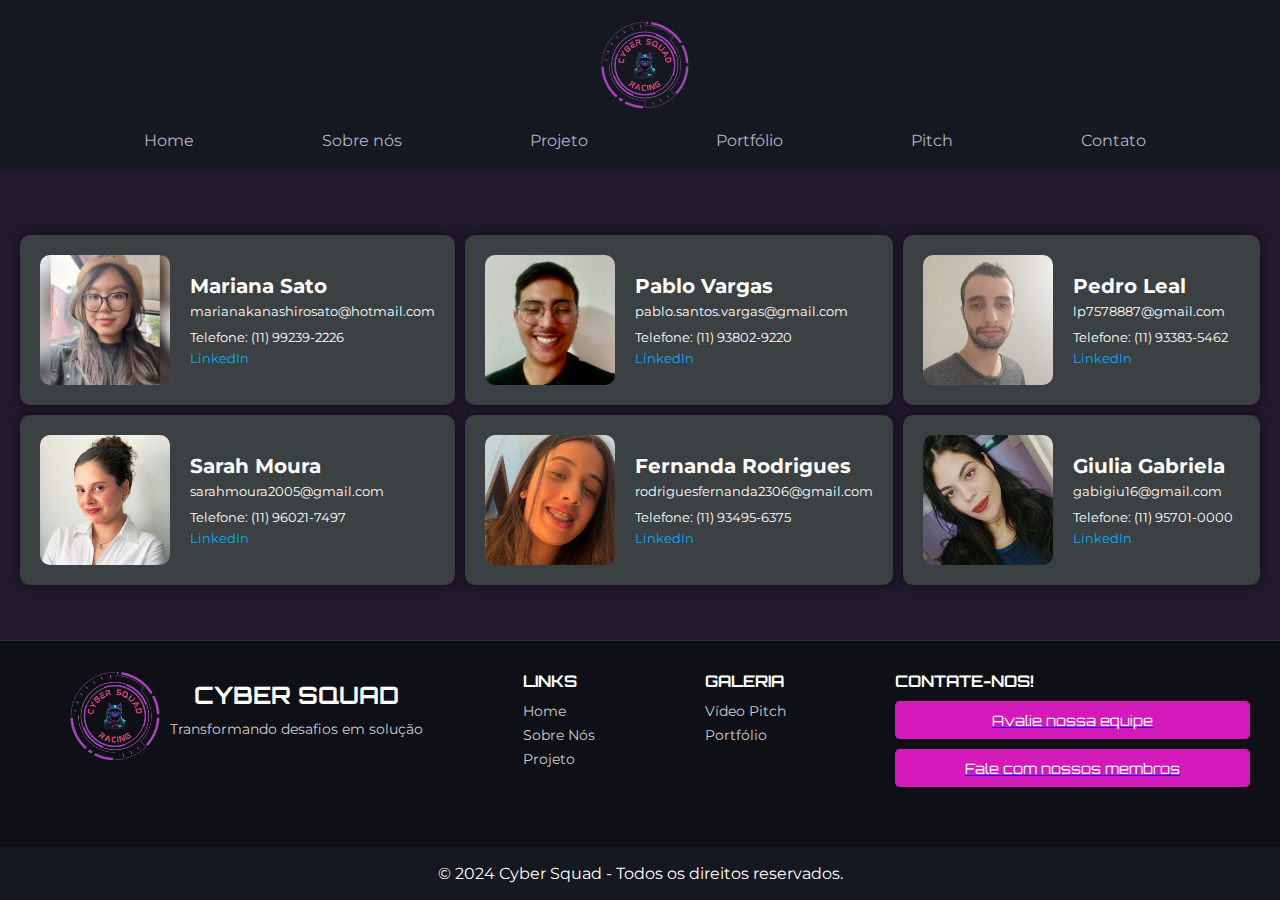
==== html/contato.html @ 94da69d6 "Adiciona arquivos corretos" ====
<!doctype html>
<html lang="pt-br">
  <head>
    <meta charset="UTF-8" />
    <meta name="viewport" content="width=device-width, initial-scale=1.0" />
    <title>Contato</title>
    <link rel="stylesheet" href="../css/projeto_main.css" />
    <link rel="stylesheet" href="../css/layout_contato/contato-page.css" />
    <link rel="stylesheet" href="../css/layout/nav_projeto.css">
  </head>
  <body>
    <header>
      <nav class="menu-nav">
        <div id="img-acima">
          <div class="cabecalho-logo">
            <a href="../index.html">
              <img
                src="../img/logo sem efeito.png"
                alt="Logo"
                id="cabecalho-logo"
              />
            </a>
          </div>
          <button id="menuToggle" class="menu-toggle">&#9776;</button>
          <ul class="menu-itens" id="menuItens">
            <li><a class="links negrito" href="../index.html">Home</a></li>
            <li><a class="links" href="../index.html#sobre-nos">Sobre nós</a></li>
            <li><a class="links" href="projeto.html">Projeto</a></li>
            <li><a class="links" href="">Portfólio</a></li>
            <li><a class="links" href="">Pitch</a></li>
            <li><a class="links" href="contato.html">Contato</a></li>
          </ul>
        </div>
      </nav>
    </header>

    <main>
      <div class="contato-grid">
        <div class="contato-item">
          <img src="../img/Mariana.png" alt="Pessoa 1" />
          <div class="info">
            <h2>Mariana Sato</h2>
            <p>marianakanashirosato@hotmail.com</p>
            <p>Telefone: (11) 99239-2226</p>
            <a href="https://br.linkedin.com/in/mariana-sato-9077882b3" target="_blank">LinkedIn</a>
          </div>
        </div>
        <div class="contato-item">
          <img src="../img/PabloPablo.jpeg" alt="Pessoa 2" />
          <div class="info">
            <h2>Pablo Vargas</h2>
            <p>pablo.santos.vargas@gmail.com</p>
            <p>Telefone: (11) 93802-9220</p>
            <a href="https://www.linkedin.com/in/pablo-vargas-231660249" target="_blank">LinkedIn</a>
          </div>
        </div>
        <div class="contato-item">
          <img src="../img/Leal.jpeg" alt="Pessoa 3" />
          <div class="info">
            <h2>Pedro Leal</h2>
            <p>lp7578887@gmail.com</p>
            <p>Telefone: (11) 93383-5462</p>
            <a href="https://www.linkedin.com/in/pedro-lieon-9461b0326" target="_blank">LinkedIn</a>
          </div>
        </div>
        <div class="contato-item">
          <img src="../img/Sarah.jpeg" alt="Pessoa 4" />
          <div class="info">
            <h2>Sarah Moura</h2>
            <p>sarahmoura2005@gmail.com</p>
            <p>Telefone: (11) 96021-7497</p>
            <a href="https://www.linkedin.com/in/sarah-moura-924756323" target="_blank">LinkedIn</a>
          </div>
        </div>
        <div class="contato-item">
          <img src="../img/Fernanda.jpeg" alt="Pessoa 5" />
          <div class="info">
            <h2>Fernanda Rodrigues</h2>
            <p>rodriguesfernanda2306@gmail.com</p>
            <p>Telefone: (11) 93495-6375</p>
            <a href="http://www.linkedin.com/in/fernanda-rodrigues-719aba339" target="_blank">LinkedIn</a>
          </div>
        </div>
        <div class="contato-item">
          <img src="../img/Giulia.jpeg" alt="Pessoa 6" />
          <div class="info">
            <h2>Giulia Gabriela</h2>
            <p>gabigiu16@gmail.com</p>
            <p>Telefone: (11) 95701-0000</p>
            <a href="https://www.linkedin.com/in/giulia-gabriela-silva-de-freitas-986679239" target="_blank">LinkedIn</a>
          </div>
        </div>
      </div>
    </main>

    <footer>
      <div class="footer-content">
        <div class="footer-logo">
          <img src="../img/logo sem efeito.png" alt="Logo Cyber Squad" />
          <div class="footer-logo-text">
            <h3>CYBER SQUAD</h3>
            <p class="footer-descricao">Transformando desafios em solução</p>
          </div>
        </div>
        <div class="footer-links">
          <h4>LINKS</h4>
          <ul>
            <li><a href="../index.html">Home</a></li>
            <li><a href="../index.html#sobre-nos">Sobre Nós</a></li>
            <li><a href="projeto.html">Projeto</a></li>
          </ul>
        </div>
        <div class="footer-gallery">
          <h4>GALERIA</h4>
          <ul>
            <li><a href="">Vídeo Pitch</a></li>
            <li><a href="">Portfólio</a></li>
          </ul>
        </div>
        <div class="footer-contact">
          <h4>CONTATE-NOS!</h4>
          <a href="https://forms.gle/Rp9c9bT3bnCxisiJ7" target="_blank">
            <button class="botao-contato">Avalie nossa equipe</button>
          </a>
          <a href="./contato.html">
            <button class="botao-contato">Fale com nossos membros</button>
          </a>        
        </div>
      </div>
      </div>
      <div class="footer-bottom">
        <p>&copy; 2024 Cyber Squad - Todos os direitos reservados.</p>
      </div>
    </footer>
    <script src="../js/menu.js"></script>
  </body>
</html>
---- css/projeto_main.css ----
@import "./layout/nav.css";
@import "./layout/header.css";
@import "./layout/footer.css";
@import "./core/variaveis.css";
@import "./layout_projeto/body_projeto.css";
@import "./layout_projeto/home_projeto.css";
@import "./layout_projeto/tematica_projeto.css";
---- css/layout_contato/contato-page.css ----
body {
  color: white;
  background-color: #21192c;
  margin: 0;
  padding: 0;
  overflow-x: hidden; /* Impede a rolagem horizontal */
  display: flex;
  flex-direction: column;
  min-height: 100vh; /* Garante que o body ocupe a altura total da tela */
}

header {
  margin-bottom: 200px;
}

main {
  flex: 1; /* Garante que o main expanda para empurrar o footer para o final */
}

footer {
  margin-top: 30px;
  text-align: center;
  color: white;
}

.contato-grid {
  display: grid;
  grid-template-columns: repeat(3, 1fr);
  gap: 10px;
  padding: 20px;
}

.contato-item {
  display: flex;
  align-items: center;
  background-color: #3b4042;
  padding: 20px;
  border-radius: 10px;
  box-shadow: 0 0 10px rgba(0, 0, 0, 0.5);
  font-family: var(--p-font);
  font-size: 13px;
  box-sizing: border-box;
}

.contato-item img {
  width: 130px;
  height: 130px;
  border-radius: 10px;
  margin-right: 20px;
}

.info {
  display: flex;
  flex-direction: column;
  text-align: left;
  width: 100%;
}

.info h2 {
  font-size: 1.5em;
  margin: 0;
}

.info p {
  margin: 5px 0;
}

.info a {
  color: #00aeff;
  text-decoration: none;
}

.info a:hover {
  text-decoration: underline;
}

/* Responsividade para dispositivos móveis */
@media (max-width: 768px) {
  .contato-grid {
    grid-template-columns: 1fr; /* Coloca os itens em uma coluna */
  }

  header {
    margin-bottom: 150px;
  }

  .contato-item {
    flex-direction: column; /* Alinha conteúdo verticalmente */
    text-align: center;
  }

  .contato-item img {
    margin: 0 auto 10px; /* Centraliza a imagem */
  }

  .info {
    align-items: center; /* Centraliza o conteúdo no modo responsivo */
    text-align: center;
  }
}
---- css/layout/nav_projeto.css ----
/* Estilo da navegação */
.menu-nav {
  display: flex;
  justify-content: center; /* Centraliza o conteúdo horizontalmente */
  align-items: center;
  background-color: #151820;
  padding: 5px;
  position: fixed;
  top: 0;
  width: 100%;
  z-index: 10000; /* Garante que o nav fique acima de outros elementos */
  transition: transform 0.3s ease-in-out;
}

.menu-nav.hidden {
  transform: translateY(-100%);
}

.menu-nav.visible {
  transform: translateY(0);
}

.menu-nav ul {
  list-style-type: none;
  padding: 0;
  margin: 0;
  display: flex;
  justify-content: center;
  flex-wrap: wrap;
  font-family: var(--nav-font);
}

.menu-nav li {
  display: inline-block;
  padding: 0 40px;
  margin: 0 20px;
  position: relative;
}

.menu-nav li:hover {
  transform: scale(1.1);
}

nav a {
  text-decoration: none;
  color: rgb(178, 178, 197);
  padding: 15px 4px;
  border-radius: 5px;
  transition:
    background-color 0.3s,
    color 0.3s;
}

.menu-toggle {
  display: none;
  font-size: 24px;
  background: none;
  border: none;
  color: #ffffff;
  cursor: pointer;
}

/* Logo */
#cabecalho-logo {
  max-width: 100%;
  height: auto;
}

.cabecalho-logo {
  width: 96px;
  height: 110px;
  display: block;
  margin: 1px auto 0;
  transition: transform 0.2s;
}

.cabecalho-logo:hover {
  transform: scale(1);
}

#img-acima {
  display: flex;
  flex-direction: column;
  justify-content: center;
  align-items: center;
}

/* Estilo para menu expansível em dispositivos móveis */
@media (max-width: 768px) {
  .menu-nav ul {
    display: none;
    flex-direction: column;
    width: 100%;
    text-align: center;
  }

  .menu-nav ul.active {
    display: flex;
  }

  .menu-toggle {
    display: block;
  }
}
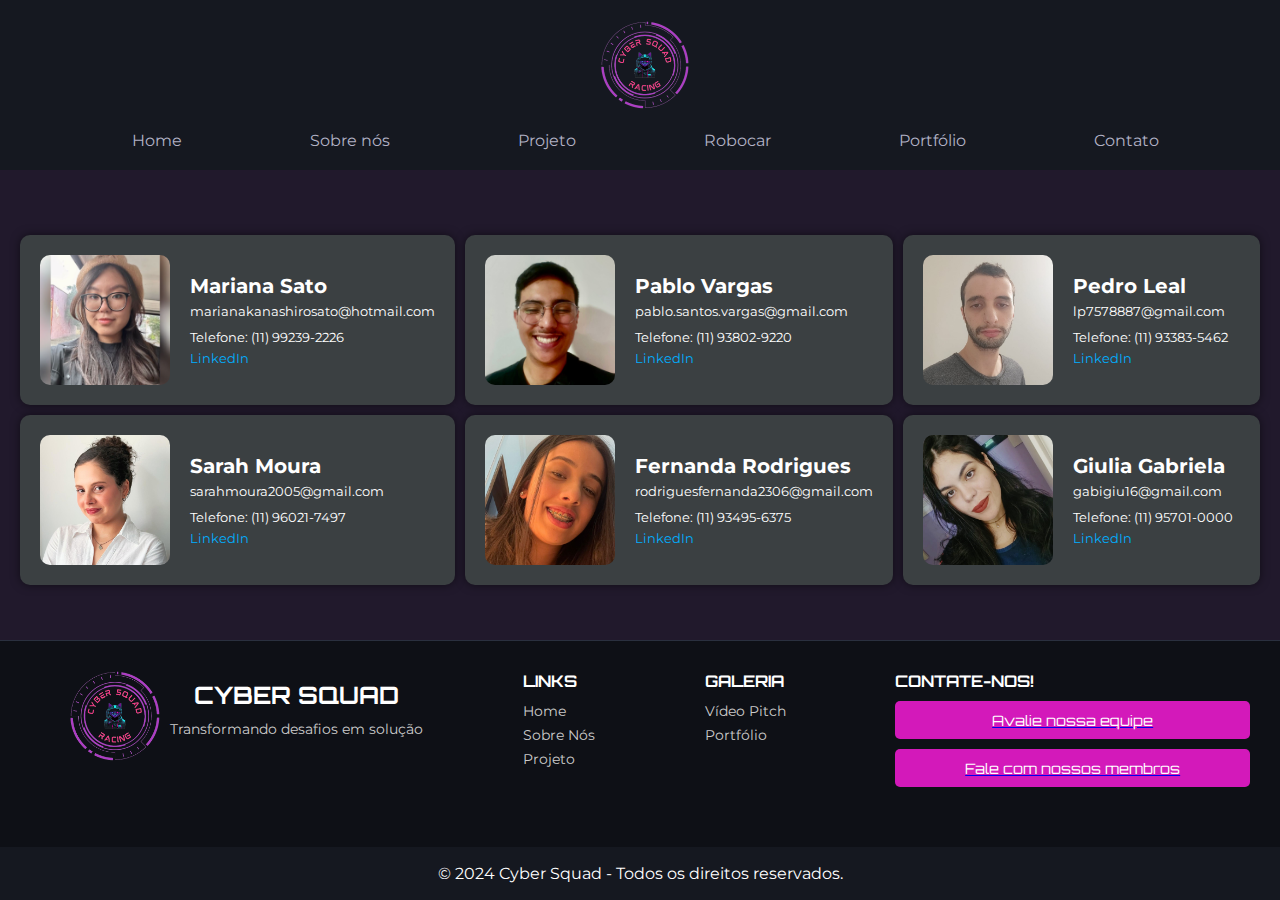
==== commit 674ecdc9: "Adiciona a página Robocar" ====
--- a/html/contato.html
+++ b/html/contato.html
@@ -1,4 +1,4 @@
-<!doctype html>
+<!DOCTYPE html>
 <html lang="pt-br">
   <head>
     <meta charset="UTF-8" />
@@ -6,7 +6,7 @@
     <title>Contato</title>
     <link rel="stylesheet" href="../css/projeto_main.css" />
     <link rel="stylesheet" href="../css/layout_contato/contato-page.css" />
-    <link rel="stylesheet" href="../css/layout/nav_projeto.css">
+    <link rel="stylesheet" href="../css/layout/nav_projeto.css" />
   </head>
   <body>
     <header>
@@ -24,10 +24,19 @@
           <button id="menuToggle" class="menu-toggle">&#9776;</button>
           <ul class="menu-itens" id="menuItens">
             <li><a class="links negrito" href="../index.html">Home</a></li>
-            <li><a class="links" href="../index.html#sobre-nos">Sobre nós</a></li>
+            <li>
+              <a class="links" href="../index.html#sobre-nos">Sobre nós</a>
+            </li>
             <li><a class="links" href="projeto.html">Projeto</a></li>
-            <li><a class="links" href="">Portfólio</a></li>
-            <li><a class="links" href="">Pitch</a></li>
+            <li><a class="links" href="../html/robocar.html">Robocar</a></li>
+            <li>
+              <a
+                class="links"
+                href="https://drive.google.com/file/d/18VakrhHQkWhm_cF6ASW2pMimcFfDpTHm/view?usp=sharing"
+                target="_blank"
+                >Portfólio</a
+              >
+            </li>
             <li><a class="links" href="contato.html">Contato</a></li>
           </ul>
         </div>
@@ -42,52 +51,81 @@
             <h2>Mariana Sato</h2>
             <p>marianakanashirosato@hotmail.com</p>
             <p>Telefone: (11) 99239-2226</p>
-            <a href="https://br.linkedin.com/in/mariana-sato-9077882b3" target="_blank">LinkedIn</a>
+            <a
+              href="https://br.linkedin.com/in/mariana-sato-9077882b3"
+              target="_blank"
+              >LinkedIn</a
+            >
           </div>
         </div>
+
         <div class="contato-item">
           <img src="../img/PabloPablo.jpeg" alt="Pessoa 2" />
           <div class="info">
             <h2>Pablo Vargas</h2>
             <p>pablo.santos.vargas@gmail.com</p>
             <p>Telefone: (11) 93802-9220</p>
-            <a href="https://www.linkedin.com/in/pablo-vargas-231660249" target="_blank">LinkedIn</a>
+            <a
+              href="https://www.linkedin.com/in/pablo-vargas-231660249"
+              target="_blank"
+              >LinkedIn</a
+            >
           </div>
         </div>
+
         <div class="contato-item">
           <img src="../img/Leal.jpeg" alt="Pessoa 3" />
           <div class="info">
             <h2>Pedro Leal</h2>
             <p>lp7578887@gmail.com</p>
             <p>Telefone: (11) 93383-5462</p>
-            <a href="https://www.linkedin.com/in/pedro-lieon-9461b0326" target="_blank">LinkedIn</a>
+            <a
+              href="https://www.linkedin.com/in/pedro-lieon-9461b0326"
+              target="_blank"
+              >LinkedIn</a
+            >
           </div>
         </div>
+
         <div class="contato-item">
           <img src="../img/Sarah.jpeg" alt="Pessoa 4" />
           <div class="info">
             <h2>Sarah Moura</h2>
             <p>sarahmoura2005@gmail.com</p>
             <p>Telefone: (11) 96021-7497</p>
-            <a href="https://www.linkedin.com/in/sarah-moura-924756323" target="_blank">LinkedIn</a>
+            <a
+              href="https://www.linkedin.com/in/sarah-moura-924756323"
+              target="_blank"
+              >LinkedIn</a
+            >
           </div>
         </div>
+
         <div class="contato-item">
           <img src="../img/Fernanda.jpeg" alt="Pessoa 5" />
           <div class="info">
             <h2>Fernanda Rodrigues</h2>
             <p>rodriguesfernanda2306@gmail.com</p>
             <p>Telefone: (11) 93495-6375</p>
-            <a href="http://www.linkedin.com/in/fernanda-rodrigues-719aba339" target="_blank">LinkedIn</a>
+            <a
+              href="http://www.linkedin.com/in/fernanda-rodrigues-719aba339"
+              target="_blank"
+              >LinkedIn</a
+            >
           </div>
         </div>
+
         <div class="contato-item">
           <img src="../img/Giulia.jpeg" alt="Pessoa 6" />
           <div class="info">
             <h2>Giulia Gabriela</h2>
             <p>gabigiu16@gmail.com</p>
             <p>Telefone: (11) 95701-0000</p>
-            <a href="https://www.linkedin.com/in/giulia-gabriela-silva-de-freitas-986679239" target="_blank">LinkedIn</a>
+            <a
+              href="https://www.linkedin.com/in/giulia-gabriela-silva-de-freitas-986679239"
+              target="_blank"
+              >LinkedIn</a
+            >
           </div>
         </div>
       </div>
@@ -102,6 +140,7 @@
             <p class="footer-descricao">Transformando desafios em solução</p>
           </div>
         </div>
+
         <div class="footer-links">
           <h4>LINKS</h4>
           <ul>
@@ -110,13 +149,21 @@
             <li><a href="projeto.html">Projeto</a></li>
           </ul>
         </div>
+
         <div class="footer-gallery">
           <h4>GALERIA</h4>
           <ul>
             <li><a href="">Vídeo Pitch</a></li>
-            <li><a href="">Portfólio</a></li>
+            <li>
+              <a
+                href="https://drive.google.com/file/d/18VakrhHQkWhm_cF6ASW2pMimcFfDpTHm/view?usp=sharing"
+                target="_blank"
+                >Portfólio</a
+              >
+            </li>
           </ul>
         </div>
+
         <div class="footer-contact">
           <h4>CONTATE-NOS!</h4>
           <a href="https://forms.gle/Rp9c9bT3bnCxisiJ7" target="_blank">
@@ -124,10 +171,10 @@
           </a>
           <a href="./contato.html">
             <button class="botao-contato">Fale com nossos membros</button>
-          </a>        
+          </a>
         </div>
       </div>
-      </div>
+
       <div class="footer-bottom">
         <p>&copy; 2024 Cyber Squad - Todos os direitos reservados.</p>
       </div>
